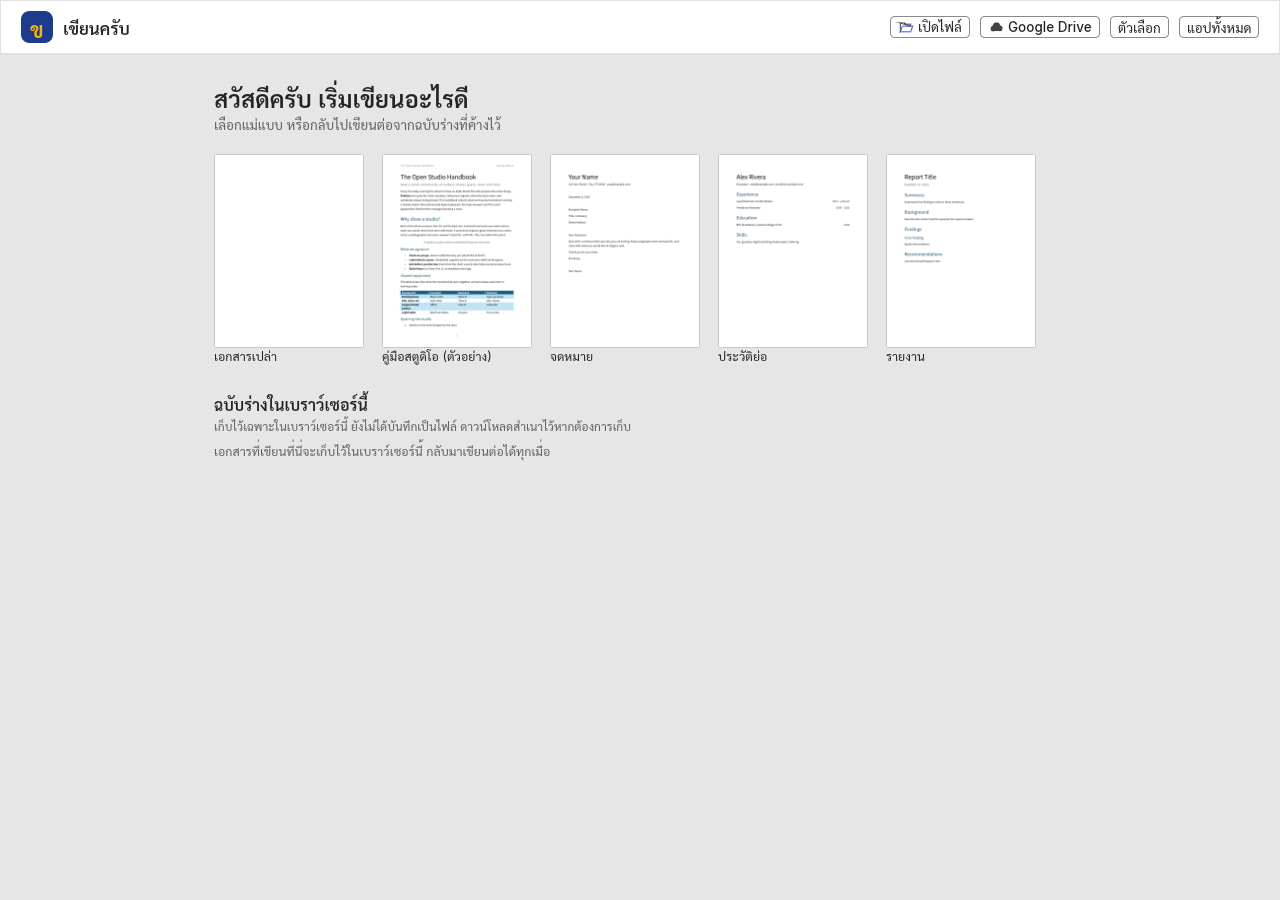
==== khian/index.html @ b2091986 "Publish KhianKrub web 0.9.1 (f1450a3d)" ====
<!DOCTYPE html>
<html lang="th">
<head>
  <meta charset="utf-8">
  <meta name="viewport" content="width=device-width, initial-scale=1, user-scalable=no">
  <title>KhianKrub</title>
  <meta name="theme-color" content="#1E3A8A">
  <link rel="manifest" href="./manifest.webmanifest">
  <link rel="apple-touch-icon" href="./icons/192/ai.storyteller.wordcraft.png">
  
  
  
  <link rel="icon" href="./wordcraft-34cbaa9d8cd08310.ico" integrity="sha384-ftTc8EN72A78z+Eb1RP4Wefr5kDxPvrUQ57y6gB/Mip4cp8WAOCCCc3XoEbIBcsQ"/>
  
<script type="module">
async function __trunkInitializer(init, source, sourceSize, initializer, initWithObject) {
  if (initializer === undefined) {
    return await init(initWithObject ? { module_or_path: source } : source);
  }

  const {
    onStart, onProgress, onComplete, onSuccess, onFailure
  } = initializer;

  onStart?.();

  const response = fetch(source)
      .then((response) => {
        const reader = response.body.getReader();
        const headers = response.headers;
        const status = response.status;
        const statusText = response.statusText;

        const total = sourceSize;
        let current = 0;

        const stream = new ReadableStream({
          start(controller) {
            function push() {
              reader.read().then(({done, value}) => {
                if (done) {
                  onProgress?.({current: total, total});
                  controller.close();
                  return;
                }

                current += value.byteLength;
                onProgress?.({current, total});
                controller.enqueue(value);
                push();
              });
            }

            push();
          },
        });

        return {
          stream, init: {
            headers, status, statusText
          }
        };
      })
      .then(({stream, init}) =>
          new Response(stream, init),
      );

  return init(initWithObject ? { module_or_path: response } : response)
      .then((value) => {
        onComplete?.();
        onSuccess?.(value);
        return value;
      }, (reason) => {
        onComplete?.();
        onFailure?.(reason);
        return reason;
      });
}


import init, * as bindings from './wordcraft-web-fdf4972a31007023.js';
import initializer from './loading-1ac372f39b7fe74f.js';

const wasm = await __trunkInitializer(init, './wordcraft-web-c95bdd95530e6f28_bg.wasm', 32748529, initializer(), true);


window.wasmBindings = bindings;


dispatchEvent(new CustomEvent("TrunkApplicationStarted", {detail: {wasm}}));

</script>
  <style>
    html, body { margin: 0; padding: 0; width: 100%; height: 100%; overflow: hidden; background: #e6e6e6; }
    #wordcraft_canvas { position: absolute; inset: 0; width: 100%; height: 100%; display: block; }
    #wordcraft_loading { position: absolute; inset: 0; display: flex; flex-direction: column; align-items: center; justify-content: center;
      gap: 10px; padding: 24px; box-sizing: border-box; background: #1e3a8a; color: #fff;
      font: 14px system-ui, sans-serif; text-align: center; }
    .loading-icon { position: relative; width: 88px; height: 88px; margin-bottom: 12px; }
    .loading-icon .sheet { position: absolute; inset: 0; border-radius: 21%; border: 1.5px solid #ffe293;
      box-sizing: border-box; transform-origin: 50% 65%; box-shadow: 0 6px 14px #07184230; }
    .loading-icon .one { background: #d9a716; animation: sheet-one 3.8s cubic-bezier(.25,.8,.25,1) infinite; }
    .loading-icon .two { background: #4c76d4; animation: sheet-two 3.8s cubic-bezier(.25,.8,.25,1) infinite; }
    .loading-logo { position: relative; z-index: 2; display: block; width: 100%; height: 100%; overflow: visible;
      animation: settle 3.8s cubic-bezier(.25,.8,.25,1) infinite; }
    .loading-name { margin: 0; font-size: 22px; font-weight: 650; line-height: 1.5; }
    /* Draft A's moving gold bar under the name, while the app downloads and starts. */
    #wordcraft_progress { width: 150px; height: 5px; border-radius: 3px; overflow: hidden; background: rgb(255 255 255 / 18%); }
    #wordcraft_progress[hidden] { display: none; }
    .loading-fill { width: 40%; height: 100%; border-radius: 3px; background: #f2b705; animation: loading 1.6s ease-in-out infinite; }
    @keyframes loading{0%{margin-left:-40%}100%{margin-left:100%}}
    @keyframes sheet-one{0%,8%{transform:translate(-45%,-23%) rotate(-22deg);opacity:0}20%,37%{transform:translate(-38%,-18%) rotate(-18deg);opacity:1}63%,86%{transform:translate(0,0) rotate(0);opacity:1}100%{transform:translate(0,0) rotate(0);opacity:0}}
    @keyframes sheet-two{0%,14%{transform:translate(45%,-16%) rotate(22deg);opacity:0}28%,44%{transform:translate(38%,-12%) rotate(18deg);opacity:1}72%,86%{transform:translate(0,0) rotate(0);opacity:1}100%{transform:translate(0,0) rotate(0);opacity:0}}
    @keyframes settle{0%,8%{transform:translateY(10%) scale(.88)}28%,44%{transform:translateY(5%) scale(.94)}72%,100%{transform:translateY(0) scale(1)}}
    @media (prefers-reduced-motion: reduce) {
      .loading-icon .sheet { display: none; }
      .loading-logo { animation: none; }
      .loading-fill { animation: none; margin: auto; }
    }
    #wordcraft_loading[aria-busy="false"] .sheet { display: none; }
    #wordcraft_loading[aria-busy="false"] .loading-logo { animation: none; }
    #wordcraft_loading[aria-busy="false"] #wordcraft_progress { display: none; }
    #wordcraft_loading_status, .loading-note { margin: 0; color: rgb(255 255 255 / 75%); font-size: 12px; line-height: 1.6; }
    #wordcraft_loading_status { max-width: 36em; overflow-wrap: anywhere; }
  </style>
  <!-- Cloudflare Web Analytics: counts page views and visits without cookies or a visitor id; no document
       content. Site "khiankrub.app" in Chanon's Cloudflare account (manual snippet, since DNS is not proxied). -->
  <script type="module" src="https://static.cloudflareinsights.com/beacon.min.js" data-cf-beacon='{"token": "71eefeaacb7248f1afa852006019e49d"}'></script>
</head>
<body>
  <canvas id="wordcraft_canvas"></canvas>
  <div id="wordcraft_loading" aria-busy="true">
    <div class="loading-icon" aria-hidden="true">
      <span class="sheet one"></span><span class="sheet two"></span>
      <svg class="loading-logo" viewBox="0 0 512 512" xmlns="http://www.w3.org/2000/svg">
        <rect x="1.5" y="1.5" width="509" height="509" rx="111" fill="#1e3a8a" stroke="#e8efff65" stroke-width="5"/>
        <path fill="#F2B705" fill-rule="evenodd" transform="translate(-11 -7)" d="M395.93 111.03 L395.93 329.49 Q395.93 366.23 371.52 386.12 Q347.11 406.00 301.81 406.00 Q256.00 406.00 232.09 386.12 Q208.18 366.23 208.18 329.49 L208.18 295.26 Q208.18 280.16 213.21 269.09 Q218.25 258.01 228.82 242.41 Q239.89 225.80 245.18 213.72 Q250.46 201.64 250.46 184.52 Q250.46 166.40 239.89 157.09 Q229.32 147.78 210.70 147.78 Q194.09 147.78 184.02 152.31 Q203.15 153.32 216.49 166.15 Q229.83 178.99 229.83 202.14 Q229.83 224.29 215.23 239.89 Q200.63 255.50 174.46 255.50 Q147.28 255.50 131.67 238.38 Q116.07 221.27 116.07 190.06 Q116.07 152.31 142.24 129.15 Q168.42 106.00 213.72 106.00 Q258.01 106.00 283.43 125.13 Q308.85 144.26 308.85 178.48 Q308.85 199.12 303.57 212.96 Q298.28 226.81 288.21 245.43 Q280.16 259.02 276.13 268.84 Q272.11 278.65 272.11 290.73 L272.11 329.99 Q272.11 342.58 279.91 349.12 Q287.71 355.66 302.31 355.66 Q316.40 355.66 323.95 349.12 Q331.50 342.58 331.50 329.99 L331.50 111.03 Z M196.60 203.15 Q196.60 193.08 190.56 187.04 Q184.52 181.00 174.46 181.00 Q164.39 181.00 158.10 187.04 Q151.81 193.08 151.81 203.15 Q151.81 213.21 158.10 219.26 Q164.39 225.30 174.46 225.30 Q184.52 225.30 190.56 219.00 Q196.60 212.71 196.60 203.15 Z"/>
      </svg>
    </div>
    <h1 class="loading-name">เขียนครับ</h1>
    <div id="wordcraft_progress" role="progressbar" aria-label="กำลังเปิดโปรแกรม"><div class="loading-fill"></div></div>
    <p id="wordcraft_loading_status" role="status">กำลังเปิดโปรแกรม…</p>
    <noscript>กรุณาเปิด JavaScript ในเบราว์เซอร์ แล้วโหลดหน้านี้ใหม่</noscript>
  </div>
</body>
</html>
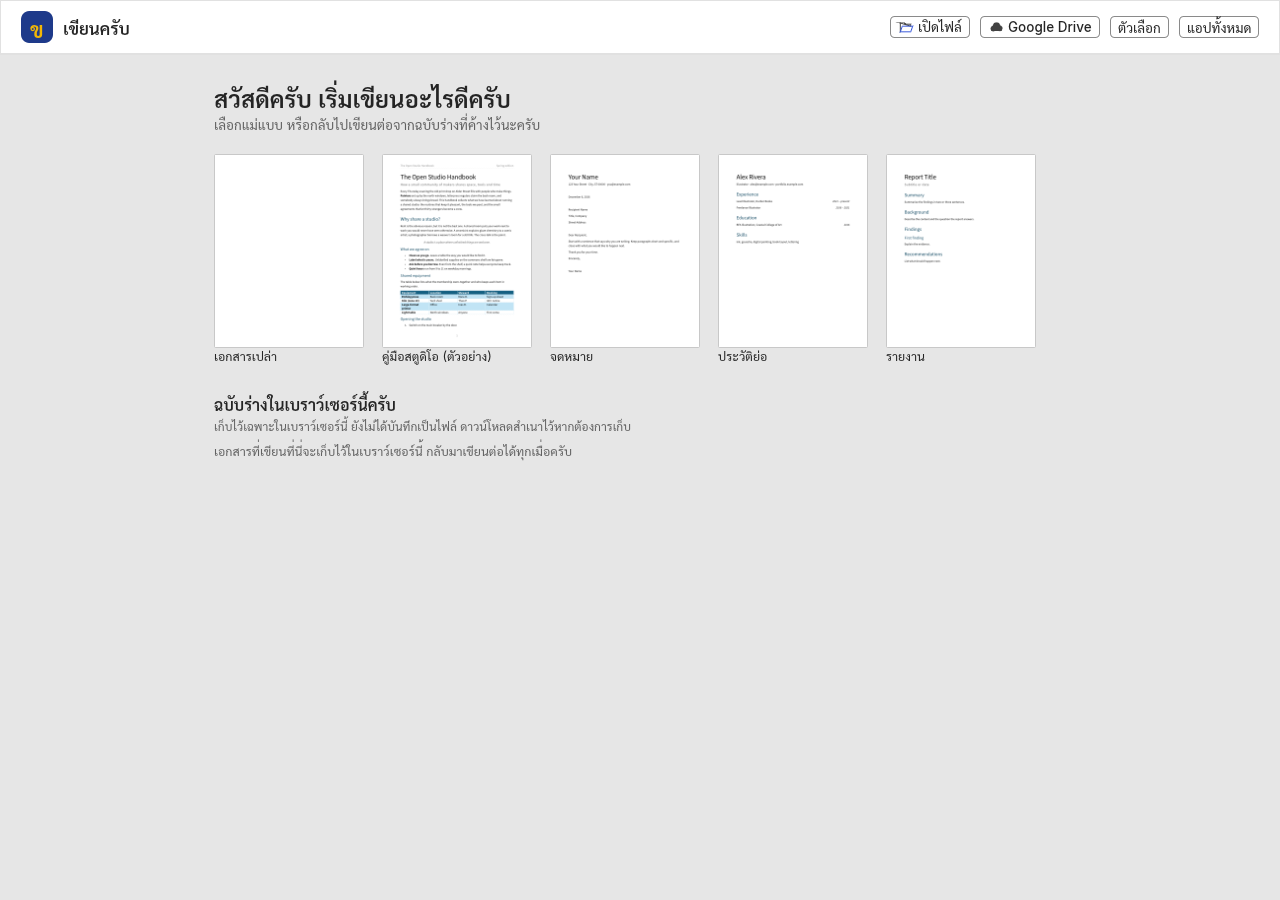
==== commit 06226f93: "Publish KhianKrub web 0.10.1 (6342e74f)" ====
--- a/khian/index.html
+++ b/khian/index.html
@@ -5,9 +5,9 @@
   <meta name="viewport" content="width=device-width, initial-scale=1, user-scalable=no">
   <title>KhianKrub</title>
   <meta name="theme-color" content="#1E3A8A">
-  <link rel="manifest" href="./manifest.webmanifest">
+  <!-- The site's KrubOffice manifest (packaging/web/public): installing from here installs the whole suite. -->
+  <link rel="manifest" href="../manifest.webmanifest">
   <link rel="apple-touch-icon" href="./icons/192/ai.storyteller.wordcraft.png">
-  
   
   
   <link rel="icon" href="./wordcraft-34cbaa9d8cd08310.ico" integrity="sha384-ftTc8EN72A78z+Eb1RP4Wefr5kDxPvrUQ57y6gB/Mip4cp8WAOCCCc3XoEbIBcsQ"/>
@@ -78,10 +78,10 @@
 }
 
 
-import init, * as bindings from './wordcraft-web-fdf4972a31007023.js';
+import init, * as bindings from './wordcraft-web-23f1887b4bd0970.js';
 import initializer from './loading-1ac372f39b7fe74f.js';
 
-const wasm = await __trunkInitializer(init, './wordcraft-web-c95bdd95530e6f28_bg.wasm', 32748529, initializer(), true);
+const wasm = await __trunkInitializer(init, './wordcraft-web-283ed1b6237ceed_bg.wasm', 33003941, initializer(), true);
 
 
 window.wasmBindings = bindings;
